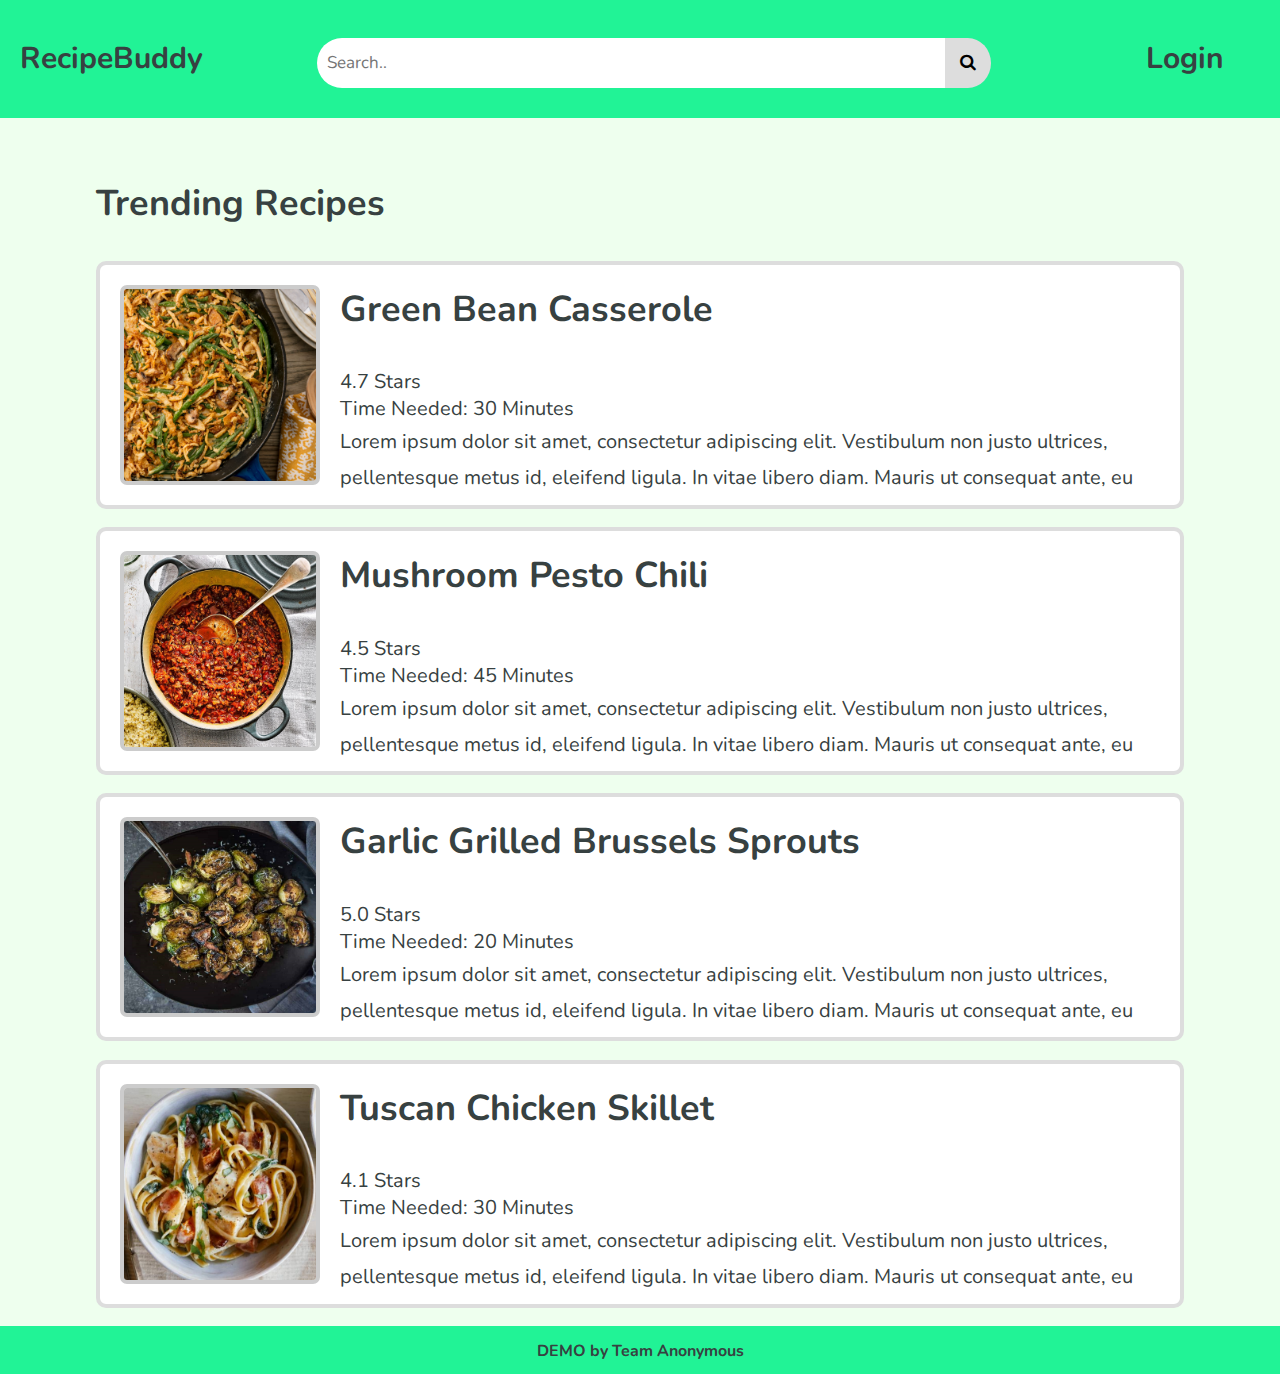
==== index.html @ 0b9bd584 "Initial Commit" ====
<!DOCTYPE HTML>
<html lang="en-US">
  <head>
    <meta charset="utf-8">
    <meta http-equiv="X-UA-Compatible" content="IE=edge">
    <meta name="viewport" content="width=device-width, initial-scale=1">
    <title>Home</title>
    <link rel="stylesheet" href="css/style.css">
    <link rel="stylesheet" href="https://cdnjs.cloudflare.com/ajax/libs/font-awesome/4.7.0/css/font-awesome.min.css">
    <link href="https://fonts.googleapis.com/css?family=Gentium+Book+Basic|Lato:300,900" rel="stylesheet">
    <link href="css/mini_reset.css" rel="stylesheet">
    <link href="css/normalize.css" rel="stylesheet">
  </head>
  <body>
    <main id="page">
      <nav>
        <div class="header-grid">
          <div class="logo"> RecipeBuddy</div>

          <!--- Search Bar --->
          <div class="search">
            <form action="/action_page.php">
              <input type="text" placeholder="Search.." name="search" size="60">
              <button type="submit"><i class="fa fa-search"></i></button>
            </form>
          </div>

          <div class="login">
            <a href="#">Login</a>
          </div>
        </div>
      </nav>
      <div class="trending">
        <h1><br>Trending Recipes</h1>
        <div class="card">
          <img src="img\casserole.jpg" alt="Source:https://hips.hearstapps.com/delish/assets/17/38/1505763623-green-bean-casserole-148-1.jpg"/>
          <ul>
            <li><h1>Green Bean Casserole</h1></li>
            <li>4.7 Stars</li>
            <li>Time Needed: 30 Minutes</li>
            <li class="max-lines">Lorem ipsum dolor sit amet, consectetur adipiscing elit.
              Vestibulum non justo ultrices, pellentesque metus id, eleifend
              ligula. In vitae libero diam. Mauris ut consequat ante, eu
              consequat erat. Suspendisse nec malesuada nibh. Vivamus
              consectetur aliquet eros, quis semper nisi dictum ac. Donec odio
               diam, vulputate feugiat nisi in, viverra consequat dui. Proin
               vitae sem posuere, consequat arcu nec, molestie orci. Cras
               laoreet lorem mauris, id porttitor tortor pharetra nec. Morbi
               in sem malesuada, hendrerit nibh ac, malesuada augue.</li>
          </ul>
        </div>
        <br>
        <div class="card">
          <img src="img\chili.jpg" alt="Source:https://images.immediate.co.uk/production/volatile/sites/30/2021/08/Sausage-and-mushroom-ragu-203c7d4.jpg?quality=90&resize=960,872"/>
          <ul>
            <li><h1>Mushroom Pesto Chili</h1></li>
            <li>4.5 Stars</li>
            <li>Time Needed: 45 Minutes</li>
            <li class="max-lines">Lorem ipsum dolor sit amet, consectetur adipiscing elit.
              Vestibulum non justo ultrices, pellentesque metus id, eleifend
              ligula. In vitae libero diam. Mauris ut consequat ante, eu
              consequat erat. Suspendisse nec malesuada nibh. Vivamus
              consectetur aliquet eros, quis semper nisi dictum ac. Donec odio
               diam, vulputate feugiat nisi in, viverra consequat dui. Proin
               vitae sem posuere, consequat arcu nec, molestie orci. Cras
               laoreet lorem mauris, id porttitor tortor pharetra nec. Morbi
               in sem malesuada, hendrerit nibh ac, malesuada augue.</li>
          </ul>
        </div>
        <br>
        <div class="card">
          <img src="img\brussel.jpg" alt="Source:https://www.vindulge.com/wp-content/uploads/2019/04/Grilled-Brussels-Sprouts.jpg"/>
          <ul>
            <li><h1>Garlic Grilled Brussels Sprouts</h1></li>
            <li>5.0 Stars</li>
            <li>Time Needed: 20 Minutes</li>
            <li class="max-lines">Lorem ipsum dolor sit amet, consectetur adipiscing elit.
              Vestibulum non justo ultrices, pellentesque metus id, eleifend
              ligula. In vitae libero diam. Mauris ut consequat ante, eu
              consequat erat. Suspendisse nec malesuada nibh. Vivamus
              consectetur aliquet eros, quis semper nisi dictum ac. Donec odio
               diam, vulputate feugiat nisi in, viverra consequat dui. Proin
               vitae sem posuere, consequat arcu nec, molestie orci. Cras
               laoreet lorem mauris, id porttitor tortor pharetra nec. Morbi
               in sem malesuada, hendrerit nibh ac, malesuada augue.</li>
          </ul>
        </div>
        <br>
        <div class="card">
          <img src="img\tuscan.jpg" alt="Source:https://food.fnr.sndimg.com/content/dam/images/food/fullset/2018/9/26/0/FNK_Tuscan-Chicken-Skillet_H2_s4x3.jpg.rend.hgtvcom.616.462.suffix/1537973085542.jpeg"/>
          <ul>
            <li><h1>Tuscan Chicken Skillet</h1></li>
            <li>4.1 Stars</li>
            <li>Time Needed: 30 Minutes</li>
            <li class="max-lines">Lorem ipsum dolor sit amet, consectetur adipiscing elit.
              Vestibulum non justo ultrices, pellentesque metus id, eleifend
              ligula. In vitae libero diam. Mauris ut consequat ante, eu
              consequat erat. Suspendisse nec malesuada nibh. Vivamus
              consectetur aliquet eros, quis semper nisi dictum ac. Donec odio
               diam, vulputate feugiat nisi in, viverra consequat dui. Proin
               vitae sem posuere, consequat arcu nec, molestie orci. Cras
               laoreet lorem mauris, id porttitor tortor pharetra nec. Morbi
               in sem malesuada, hendrerit nibh ac, malesuada augue.</li>
          </ul>
        </div>
        <br>
      </div>
    </main>
    <footer><p>DEMO by Team Anonymous</p></footer>
  </body>
</html>
---- css/style.css ----
@import url('https://fonts.googleapis.com/css?family=Nunito&display=swap');

body{
  color: #374141;
  font-size: 16px;
  font-family: 'Nunito', serif;
  background-color: #EEFFEE;
}

nav a:link, nav a:visited {
  color: #374141;
  text-decoration: none;
}
nav a:hover, nav a:active  {
  color: #DDFFDD;
  text-decoration: underline;
}
nav a.active {
  color: #273121;
}

.header-grid{
  display: grid;
  grid-template-columns: 1fr 6fr 1fr;
  grid-gap: 10px;
  background-color: #21F396;
  padding: 10px;
  padding-left: 20px;
  grid-template-areas:
    "logo search login"
}

.header-grid div{
  text-align: center;
  padding: 20px 0;
  font-size: 30px;
  font-weight: bolder;
  margin: auto;
}
.header-grid a{
  padding-right: 20px;
}

.logo{
  grid-area: logo;
}

.login{
  grid-area: login;
}

.search {
  grid-area: search;
  overflow: hidden;
  float: none;
  margin: auto;
}
.search input[type=text] {
  padding-top: 15px;
  padding-bottom: 15px;
  padding-left: 10px;
  font-size: 17px;
  border: none;
  border-top-left-radius: 30px;
  border-bottom-left-radius: 30px;
  max-width: 100%;
}

.search button {
  float: none;
  padding: 15px 15px;
  margin-top: 8px;
  margin-right: 16px;
  margin-left: -10px;
  background: #ddd;
  font-size: 17px;
  border: none;
  border-top-right-radius: 100%;
  border-bottom-right-radius: 100%;
  cursor: pointer;
}

.search form{
  margin-left: auto;
  margin-right: auto;
}

.search button:hover {
  background: #ccc;
}

.trending{
  max-width: 85%;
  margin-left: auto;
  margin-right: auto;
}

.trending h1{
  font-weight: bolder;
  font-size: 36px;
  padding-bottom: 12px;
}

.trending .card{
  border: 4px solid #ddd;
  border-radius: 10px;
  display: flex;
  background-color: #fff;
  max-height: 300px;
}
.trending .card:hover{
  background-color: #eefffa;
}
.trending .card img{
  border: 4px solid #ccc;
  border-radius: 7px;
  margin: 20px;
  height: 200px;
  width: 200px;
}
.trending .card li{font-size: 20px; padding-bottom: 4px;}

.max-lines {
  display: block;
  text-overflow: ellipsis;
  word-wrap: break-word;
  overflow: hidden;
  max-height: 80px;
  line-height: 1.8em;
}
footer{
  background-color: #21F396;
  text-align: center;
  height: 3em;
  font-weight: bold;
  display: flex;
  justify-content: center;
}
footer p{
  padding-top: 1em;
}
@media (max-width: 966px){
  .header-grid div{
    font-size: 22px;
  }
  .search input[type=text]{
    max-width: 50%;
  }
}
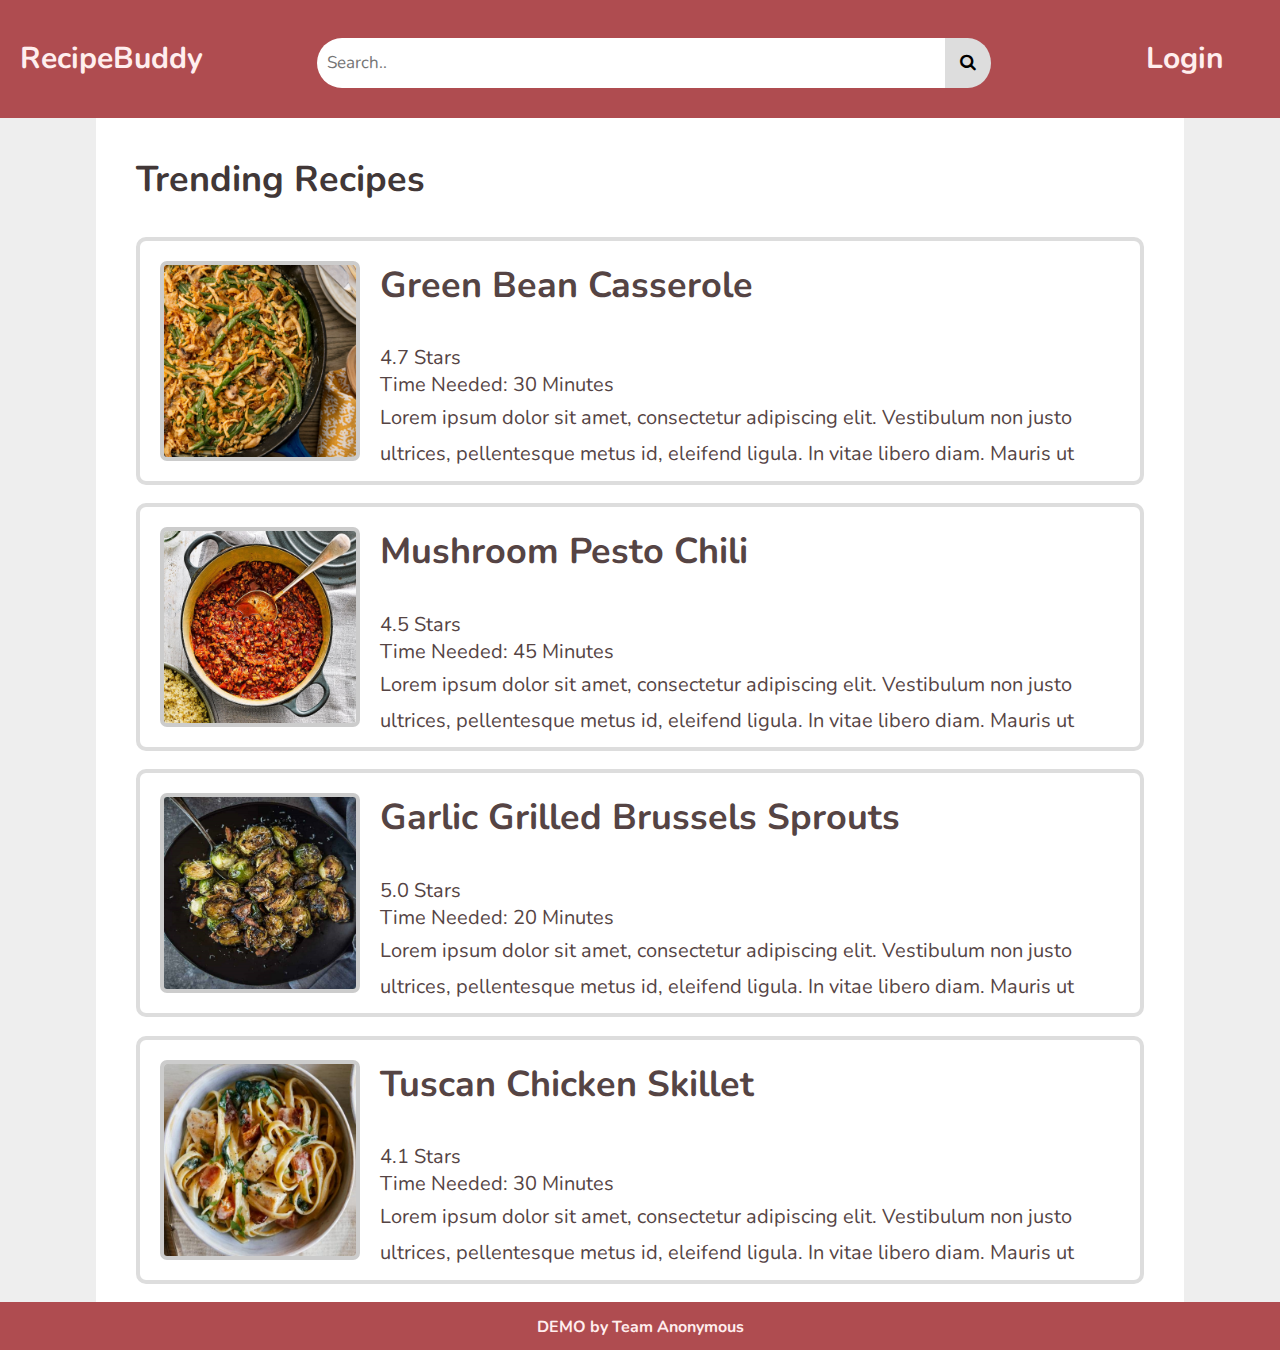
==== commit 9a0f151a: "Color Palette Change" ====
--- a/index.html
+++ b/index.html
@@ -10,6 +10,7 @@
     <link href="https://fonts.googleapis.com/css?family=Gentium+Book+Basic|Lato:300,900" rel="stylesheet">
     <link href="css/mini_reset.css" rel="stylesheet">
     <link href="css/normalize.css" rel="stylesheet">
+    <link rel="icon" href="https://static.thenounproject.com/png/369577-200.png">
   </head>
   <body>
     <main id="page">
--- a/css/style.css
+++ b/css/style.css
@@ -1,31 +1,32 @@
 @import url('https://fonts.googleapis.com/css?family=Nunito&display=swap');
 
 body{
-  color: #374141;
+  color: #413737;
   font-size: 16px;
   font-family: 'Nunito', serif;
-  background-color: #EEFFEE;
+  background-color: #eee;
 }
 
 nav a:link, nav a:visited {
-  color: #374141;
+  color: #fee;
   text-decoration: none;
 }
 nav a:hover, nav a:active  {
-  color: #DDFFDD;
+  color: #fff;
   text-decoration: underline;
 }
 nav a.active {
-  color: #273121;
+  color: #fff;
 }
 
 .header-grid{
   display: grid;
   grid-template-columns: 1fr 6fr 1fr;
   grid-gap: 10px;
-  background-color: #21F396;
+  background-color: #AF4C50;
   padding: 10px;
   padding-left: 20px;
+  color: #fee;
   grid-template-areas:
     "logo search login"
 }
@@ -90,9 +91,13 @@
 }
 
 .trending{
+  margin-top: -24px;
   max-width: 85%;
   margin-left: auto;
+  padding-left: 40px;
   margin-right: auto;
+  padding-right: 40px;
+  background-color: #fff;
 }
 
 .trending h1{
@@ -109,7 +114,7 @@
   max-height: 300px;
 }
 .trending .card:hover{
-  background-color: #eefffa;
+  background-color: #ffeef5;
 }
 .trending .card img{
   border: 4px solid #ccc;
@@ -118,7 +123,7 @@
   height: 200px;
   width: 200px;
 }
-.trending .card li{font-size: 20px; padding-bottom: 4px;}
+.trending .card li{font-size: 20px; padding-bottom: 4px; color: #544}
 
 .max-lines {
   display: block;
@@ -127,9 +132,11 @@
   overflow: hidden;
   max-height: 80px;
   line-height: 1.8em;
+  padding-right: 10px;
 }
 footer{
-  background-color: #21F396;
+  background-color: #AF4C50;
+  color: #fee;
   text-align: center;
   height: 3em;
   font-weight: bold;
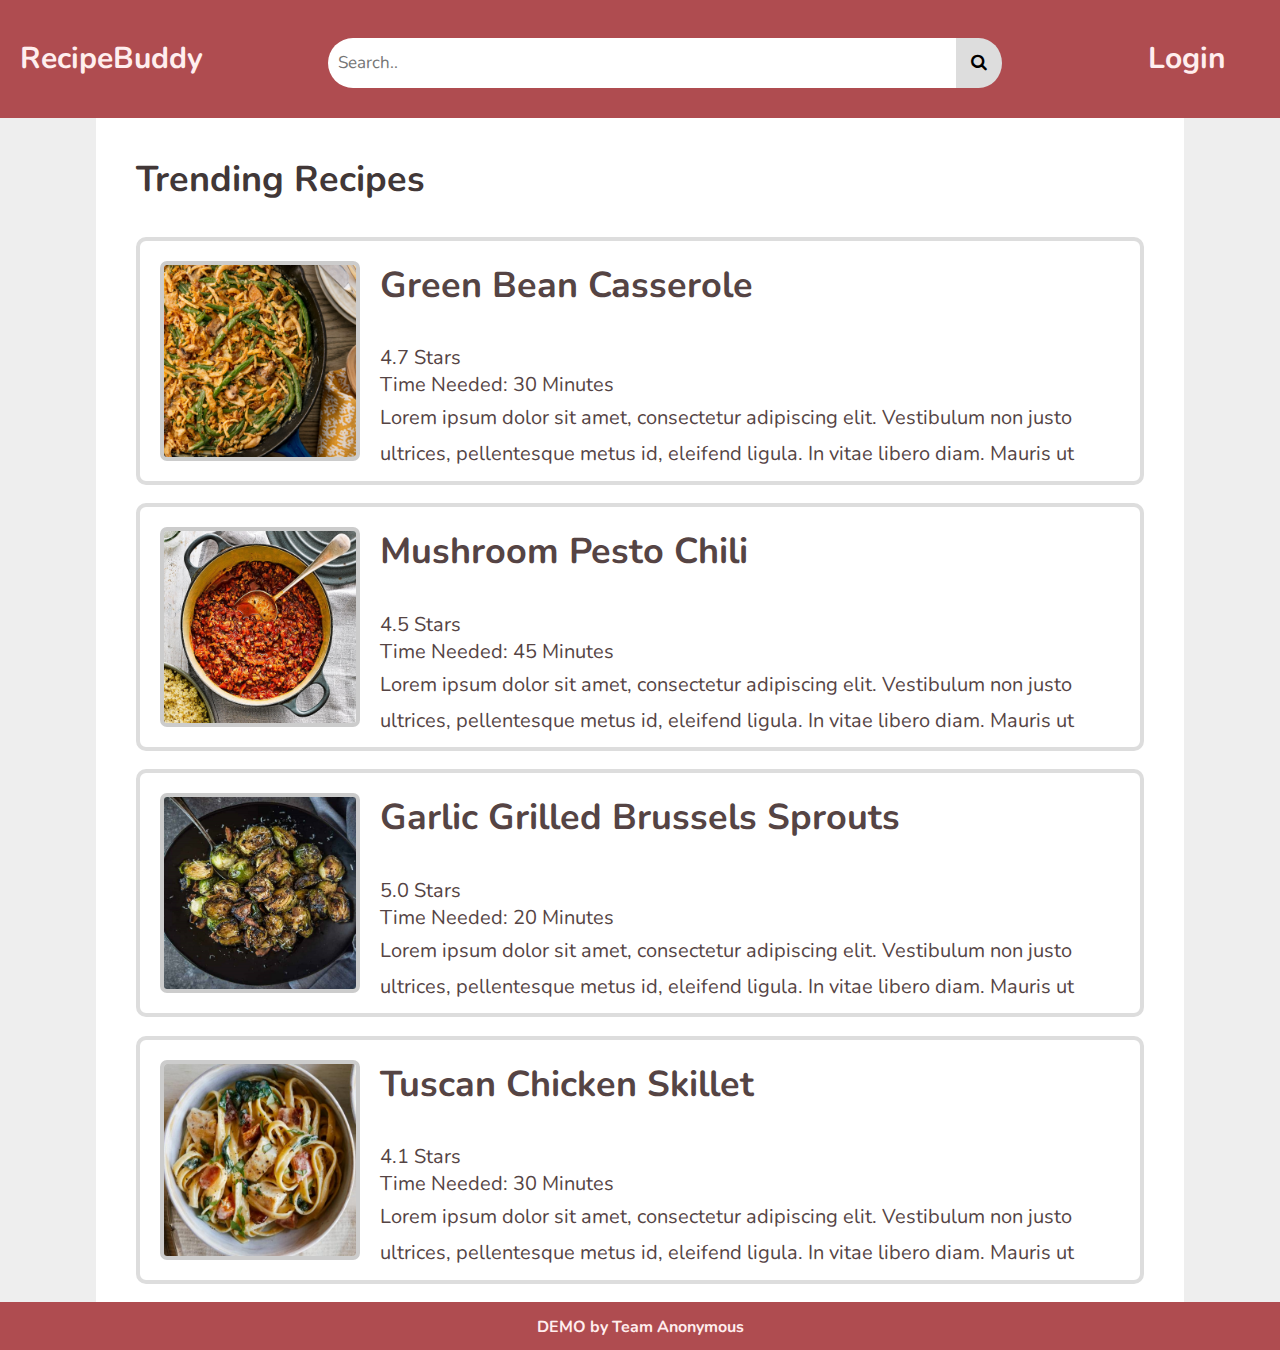
==== commit 1a10746e: "Homepage Link" ====
--- a/index.html
+++ b/index.html
@@ -12,11 +12,11 @@
     <link href="css/normalize.css" rel="stylesheet">
     <link rel="icon" href="https://static.thenounproject.com/png/369577-200.png">
   </head>
-  <body>
+  <body onload="checkLogin()">
     <main id="page">
       <nav>
         <div class="header-grid">
-          <div class="logo"> RecipeBuddy</div>
+          <div class="logo"> <a href="index.html">RecipeBuddy</a></div>
 
           <!--- Search Bar --->
           <div class="search">
@@ -27,7 +27,7 @@
           </div>
 
           <div class="login">
-            <a href="#">Login</a>
+            <a href="login.html">Login</a>
           </div>
         </div>
       </nav>
@@ -108,5 +108,12 @@
       </div>
     </main>
     <footer><p>DEMO by Team Anonymous</p></footer>
+    <script>
+        function checkLogin(){
+            if (sessionStorage.getItem('status') === 'loggedIn'){
+              window.location.replace("home.html");
+            }
+        }
+    </script>
   </body>
 </html>
